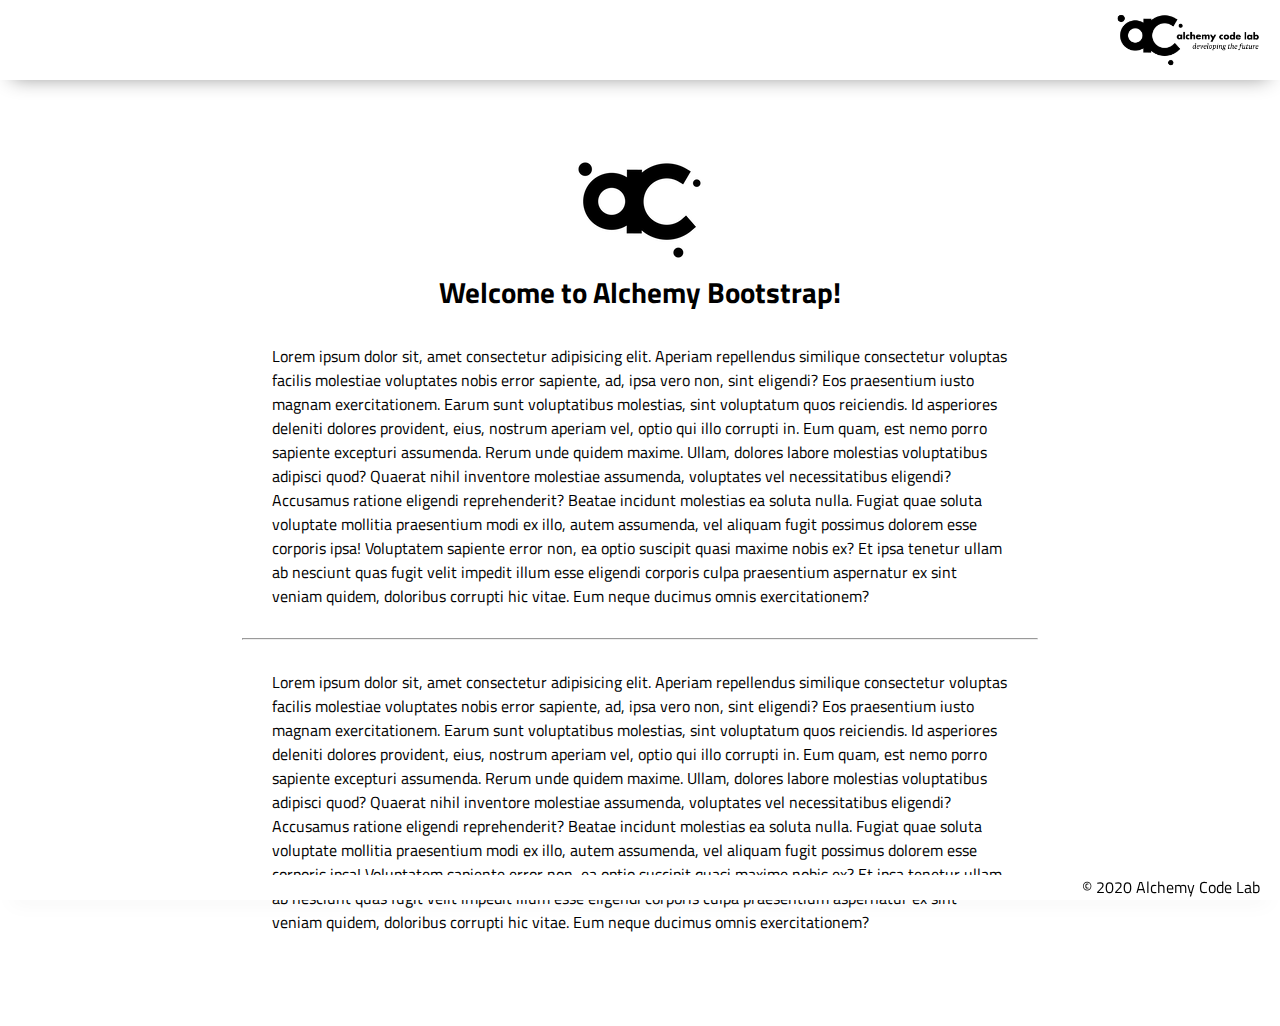
==== index.html @ b325b95c "restarting project" ====
<!DOCTYPE html>
<html lang="en">

<head>
    <meta charset="UTF-8">
    <meta name="viewport" content="width=device-width, initial-scale=1.0">
    <meta http-equiv="X-UA-Compatible" content="ie=edge">
    <link href="https://fonts.googleapis.com/css2?family=Titillium+Web:wght@300&display=swap" rel="stylesheet">
    <link rel="stylesheet" href="styles/reset.css">
    <link rel="stylesheet" href="styles/style.css">
    <link rel="stylesheet" href="styles/home.css">
    <title>Document</title>
</head>

<body>
    <header>
        <div class="gutter-right logo">
            <img src="assets/big-logo.png"/>
        </div>
    </header>
    <main>
        <section class="main-section">
            <img class="main-logo" src="assets/alchemy-logo.png"/>
            <h2>
                Welcome to Alchemy Bootstrap!
            </h2>

            <content>
            <p>
                Lorem ipsum dolor sit, amet consectetur adipisicing elit. Aperiam repellendus similique consectetur voluptas facilis molestiae voluptates nobis error sapiente, ad, ipsa vero non, sint eligendi? Eos praesentium iusto magnam exercitationem.
                Earum sunt voluptatibus molestias, sint voluptatum quos reiciendis. Id asperiores deleniti dolores provident, eius, nostrum aperiam vel, optio qui illo corrupti in. Eum quam, est nemo porro sapiente excepturi assumenda.
                Rerum unde quidem maxime. Ullam, dolores labore molestias voluptatibus adipisci quod? Quaerat nihil inventore molestiae assumenda, voluptates vel necessitatibus eligendi? Accusamus ratione eligendi reprehenderit? Beatae incidunt molestias ea soluta nulla.
                Fugiat quae soluta voluptate mollitia praesentium modi ex illo, autem assumenda, vel aliquam fugit possimus dolorem esse corporis ipsa! Voluptatem sapiente error non, ea optio suscipit quasi maxime nobis ex?
                Et ipsa tenetur ullam ab nesciunt quas fugit velit impedit illum esse eligendi corporis culpa praesentium aspernatur ex sint veniam quidem, doloribus corrupti hic vitae. Eum neque ducimus omnis exercitationem?
            </p>
            <hr />
            <p>
                Lorem ipsum dolor sit, amet consectetur adipisicing elit. Aperiam repellendus similique consectetur voluptas facilis molestiae voluptates nobis error sapiente, ad, ipsa vero non, sint eligendi? Eos praesentium iusto magnam exercitationem.
                Earum sunt voluptatibus molestias, sint voluptatum quos reiciendis. Id asperiores deleniti dolores provident, eius, nostrum aperiam vel, optio qui illo corrupti in. Eum quam, est nemo porro sapiente excepturi assumenda.
                Rerum unde quidem maxime. Ullam, dolores labore molestias voluptatibus adipisci quod? Quaerat nihil inventore molestiae assumenda, voluptates vel necessitatibus eligendi? Accusamus ratione eligendi reprehenderit? Beatae incidunt molestias ea soluta nulla.
                Fugiat quae soluta voluptate mollitia praesentium modi ex illo, autem assumenda, vel aliquam fugit possimus dolorem esse corporis ipsa! Voluptatem sapiente error non, ea optio suscipit quasi maxime nobis ex?
                Et ipsa tenetur ullam ab nesciunt quas fugit velit impedit illum esse eligendi corporis culpa praesentium aspernatur ex sint veniam quidem, doloribus corrupti hic vitae. Eum neque ducimus omnis exercitationem?
            </p>

        </section>
    </main>
    <footer>
        <div class="copy gutter-right">&copy; 2020 Alchemy Code Lab</div>
    </footer>

    <script type="module" src="app.js"></script>
</body>

</html>
---- styles/style.css ----
body {
    --color1: #ffffff;
    --color2: #ffffff;
    --color3: #ffffff;
    --color4: #ffffff;
    --color5: #ffffff;

    /* https://coolors.co/generate and click export -> scss to get the colors to copy and paste below*/
    /* --color1: hsla(349, 69%, 76%, 1);
    --color2: hsla(207, 67%, 44%, 1);
    --color3: hsla(200, 61%, 56%, 1);
    --color4: hsla(187, 41%, 94%, 1);
    --color5: hsla(170, 28%, 95%, 1); */

    /* --color1: hsla(45, 86%, 83%, 1);
    --color2: hsla(135, 65%, 98%, 1);
    --color3: hsla(315, 37%, 86%, 1);
    --color4: hsla(45, 73%, 98%, 1);
    --color5: hsla(224, 40%, 79%, 1); */
    
    --header-height: 80px;
    --shadow: 0px 10px 20px -12px rgba(0,0,0,0.45);
    --gutter: 30px;
    --footer-height: 25px;
    
    font-family: 'Titillium Web', sans-serif;
    background-color: var(--color2);
}

main {
    display: flex;
    flex-direction: column;
    justify-content: center;
    align-items: center;
    margin-bottom: calc(var(--footer-height));
}

section {
    background-color: var(--color5);
    width: 1000px;
    max-width: 80%;
    display: flex;
    flex-direction: column;
    justify-content: center;
    align-items: center;
    padding-top: var(--gutter);
    padding-bottom: var(--gutter);
    margin-top: var(--gutter);
    margin-bottom: var(--gutter);
    border: solid 2px var(--color1);
}

header {
    display: flex;
    justify-content: flex-end;
    background-color: var(--color3);
    height: var(--header-height);
    box-shadow: var(--shadow);
}

footer {
    display: flex;
    justify-content: flex-end;
    background-color: var(--color3);
    box-shadow: var(--shadow);
}


h2 {
    font-size: 1.8rem;
    font-weight: bold;
}

.gutter-right {
    margin-right: 20px;
}

.main-logo {
    animation: pulse 5s infinite ease-in-out;
}

header img {
    height: var(--header-height);
}



content {
    width: 80%;
}

p {
    margin: var(--gutter);
}
  
footer {
    position: fixed;
    width: 100%;
    bottom: 0;
    height: var(--footer-height);
    display: flex;
    justify-content: flex-end;
    background-color: var(--color3);
    box-shadow: var(--shadow);
}
  
  @keyframes pulse {
    20% {
      transform: rotate3d(-10, -10, -10, 50deg) scale(1.2);
    }

    40% {
        transform: rotate3d(10, 10, -10, 50deg) scale(1);
    }

    60% {
        transform: rotate3d(-10, 10, 10, 50deg) scale(1.2);
      }

    80% {
        transform: rotate3d(10, 10, 10, 50deg) scale(1);
    }

  }
---- styles/home.css ----
/* add home page styles here */
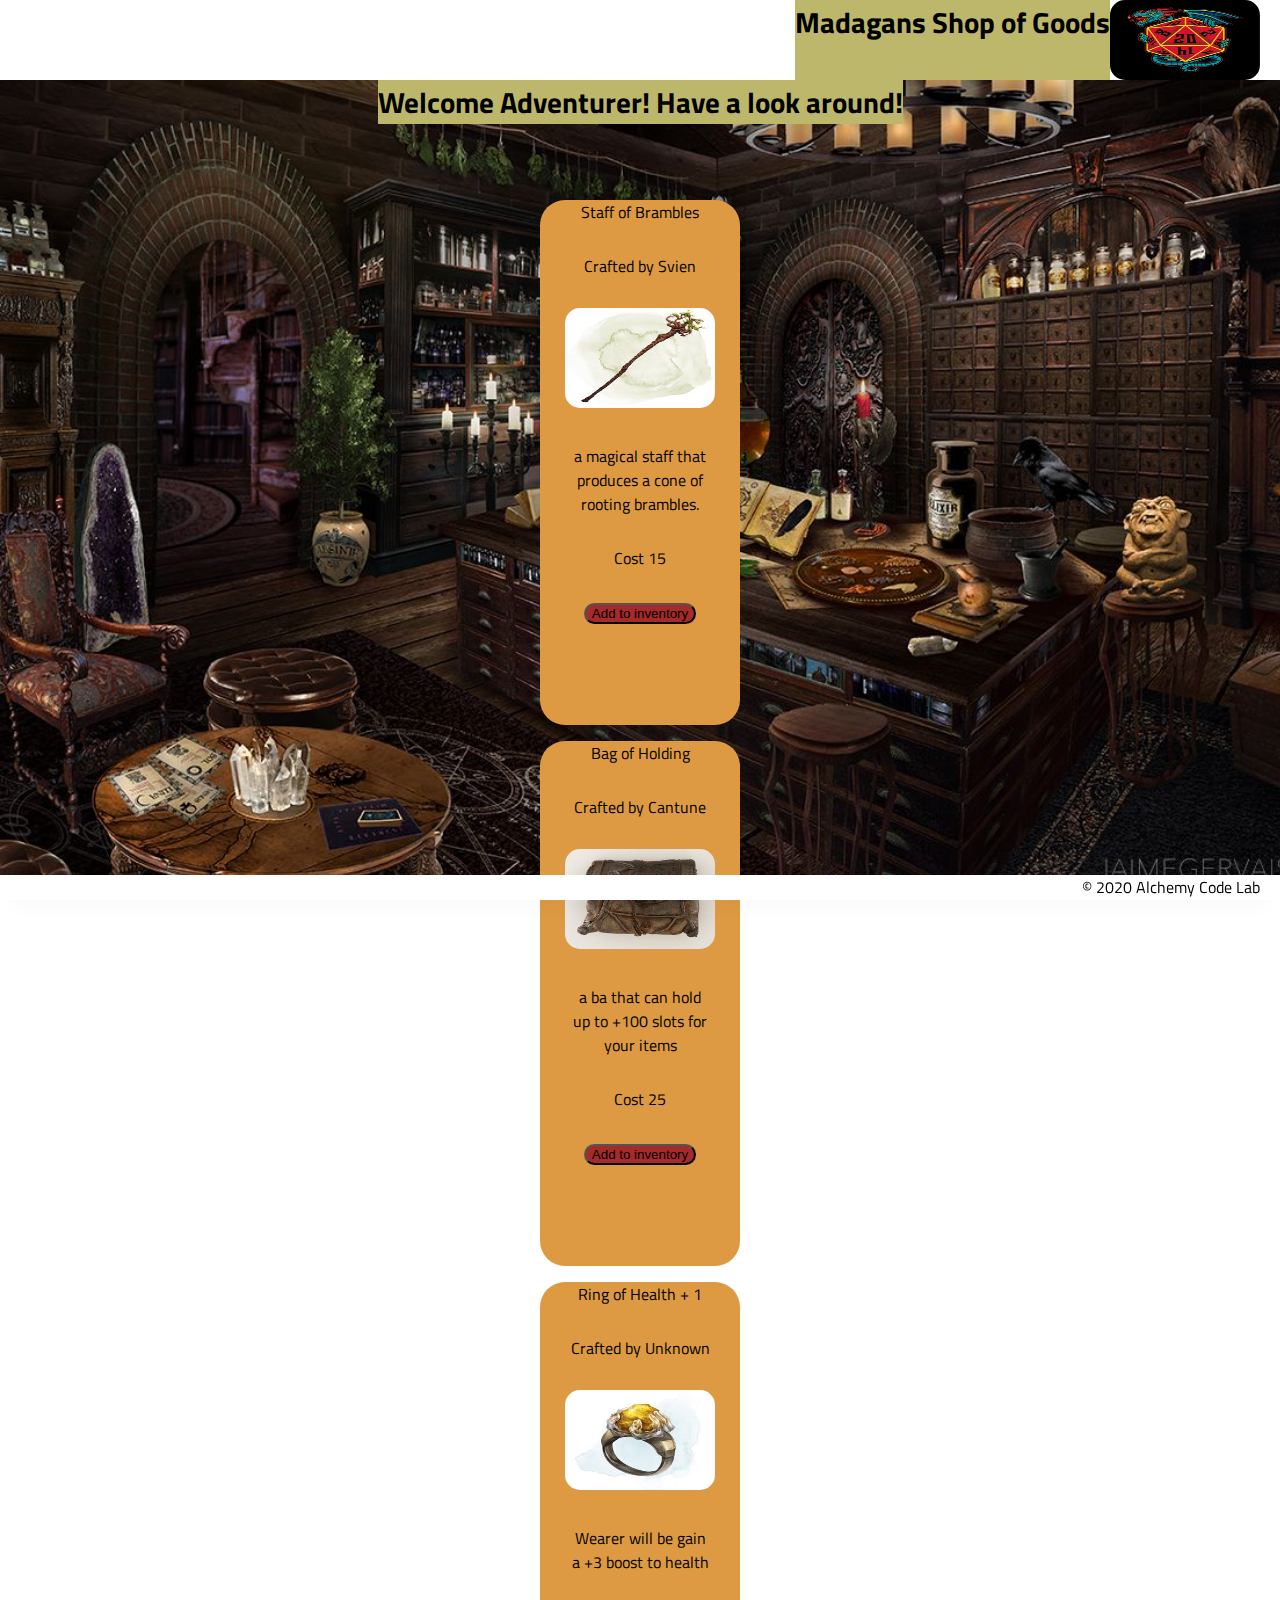
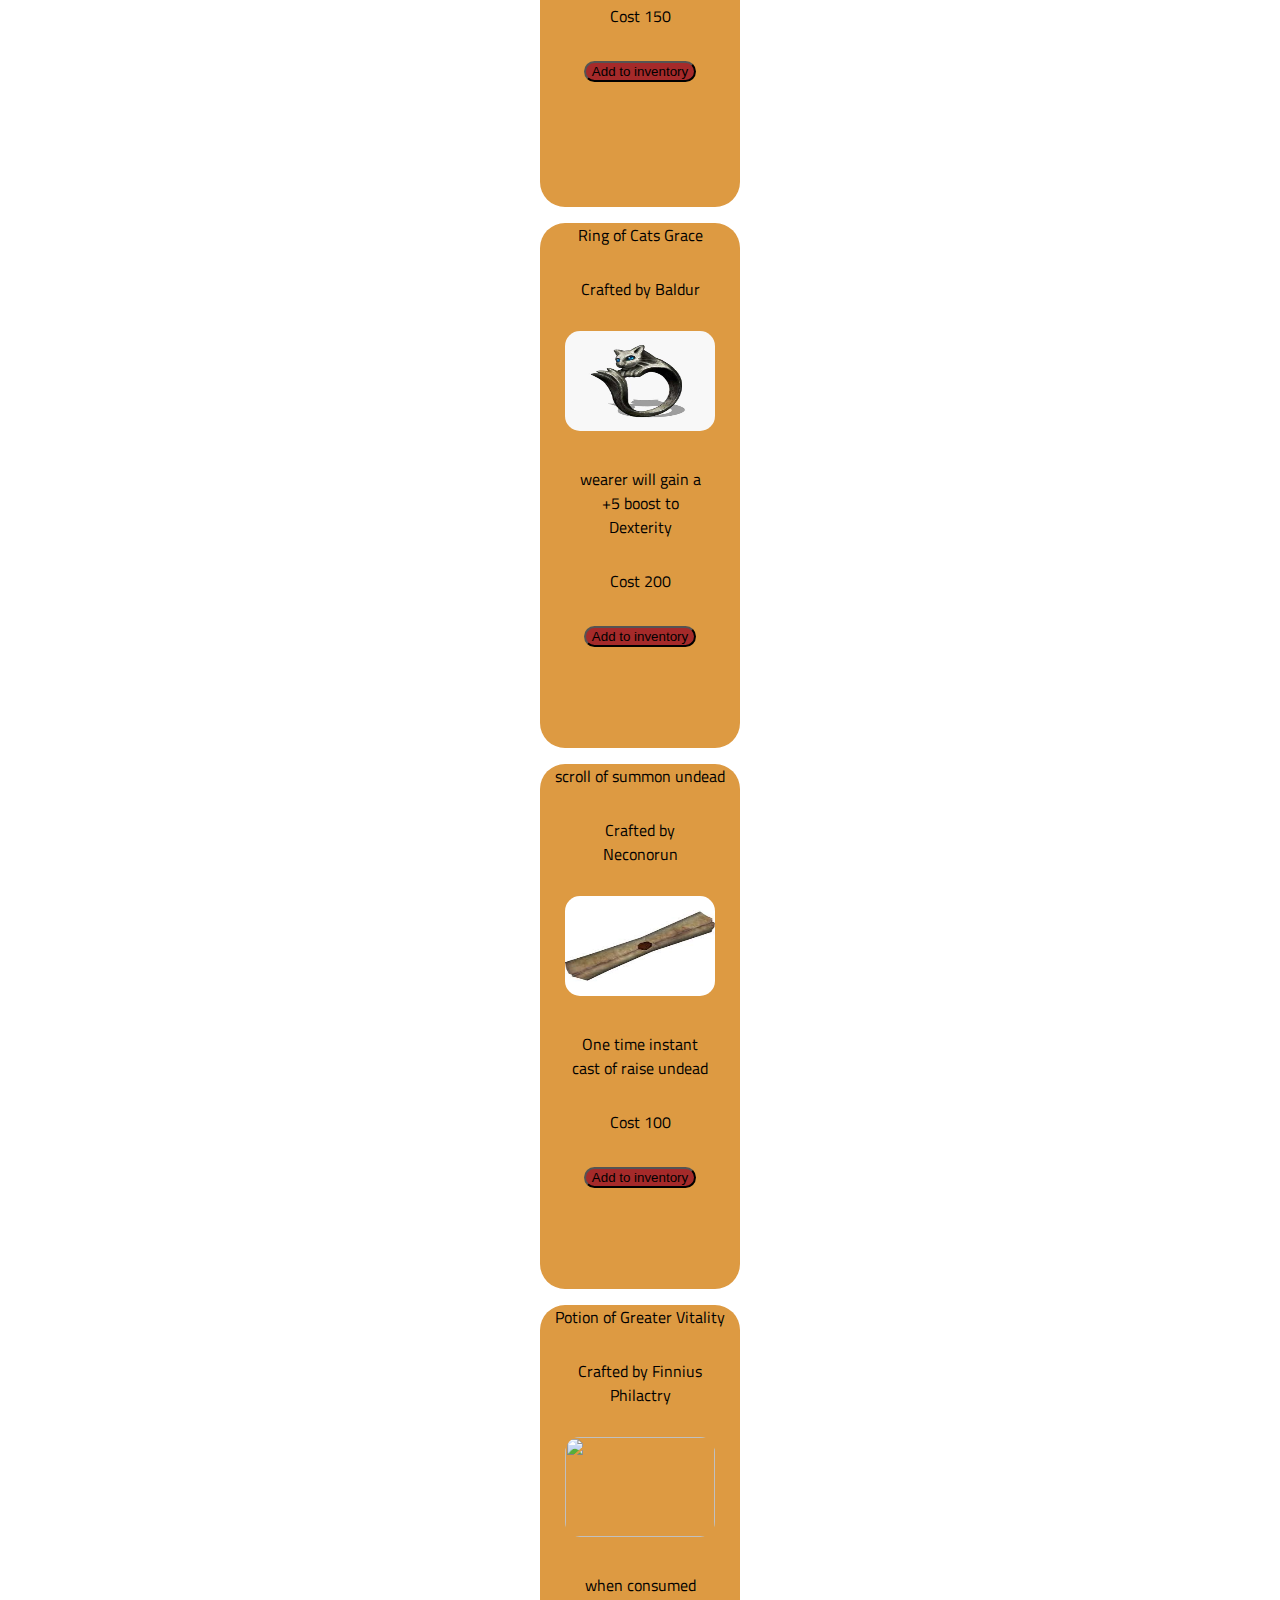
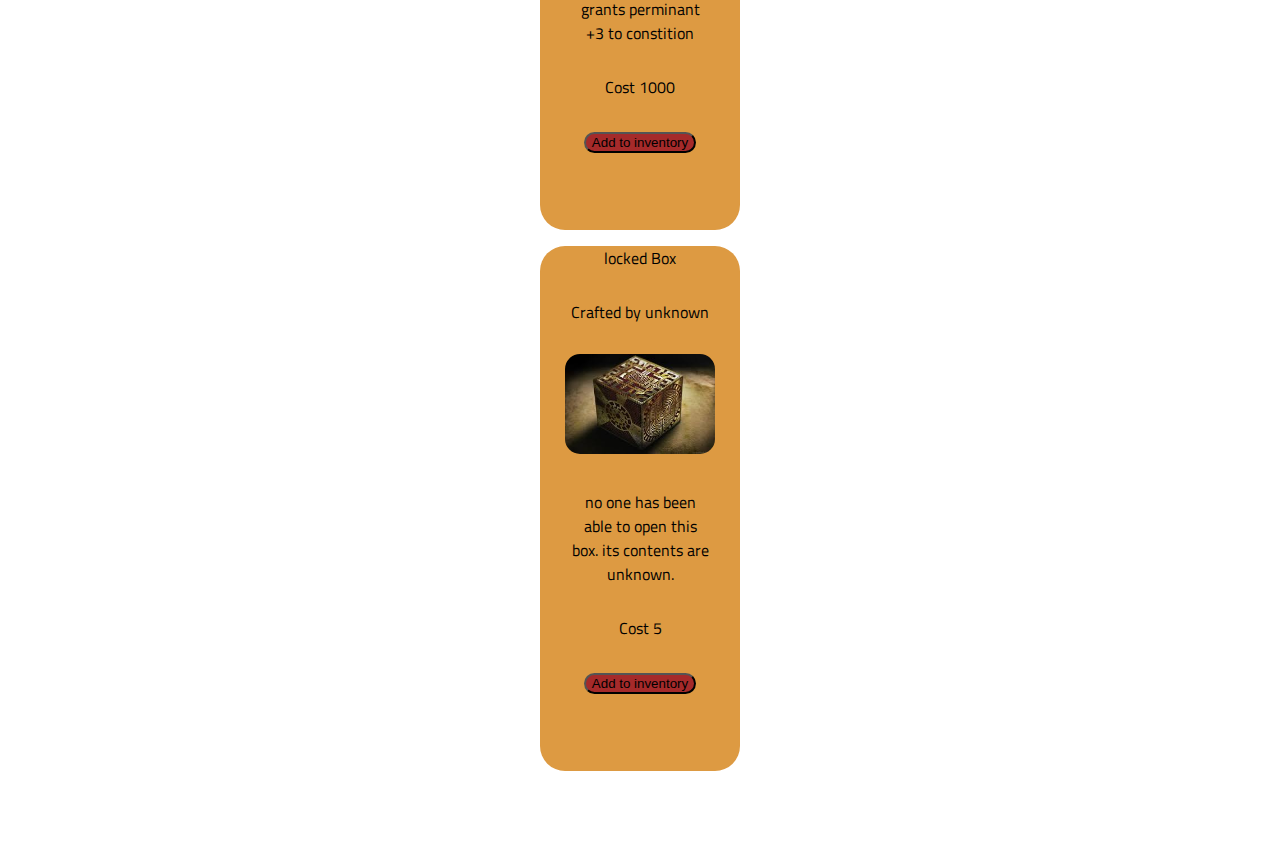
==== commit cecc2ae3: "finished Day one work" ====
--- a/index.html
+++ b/index.html
@@ -11,44 +11,28 @@
     <link rel="stylesheet" href="styles/home.css">
     <title>Document</title>
 </head>
-
 <body>
     <header>
+        <h2>Madagans Shop of Goods</h2>
         <div class="gutter-right logo">
-            <img src="assets/big-logo.png"/>
+            <img src="./assets/logo.webp"/>
         </div>
     </header>
     <main>
+         <h2>Welcome Adventurer! Have a look around!</h2>
         <section class="main-section">
-            <img class="main-logo" src="assets/alchemy-logo.png"/>
-            <h2>
-                Welcome to Alchemy Bootstrap!
-            </h2>
-
-            <content>
-            <p>
-                Lorem ipsum dolor sit, amet consectetur adipisicing elit. Aperiam repellendus similique consectetur voluptas facilis molestiae voluptates nobis error sapiente, ad, ipsa vero non, sint eligendi? Eos praesentium iusto magnam exercitationem.
-                Earum sunt voluptatibus molestias, sint voluptatum quos reiciendis. Id asperiores deleniti dolores provident, eius, nostrum aperiam vel, optio qui illo corrupti in. Eum quam, est nemo porro sapiente excepturi assumenda.
-                Rerum unde quidem maxime. Ullam, dolores labore molestias voluptatibus adipisci quod? Quaerat nihil inventore molestiae assumenda, voluptates vel necessitatibus eligendi? Accusamus ratione eligendi reprehenderit? Beatae incidunt molestias ea soluta nulla.
-                Fugiat quae soluta voluptate mollitia praesentium modi ex illo, autem assumenda, vel aliquam fugit possimus dolorem esse corporis ipsa! Voluptatem sapiente error non, ea optio suscipit quasi maxime nobis ex?
-                Et ipsa tenetur ullam ab nesciunt quas fugit velit impedit illum esse eligendi corporis culpa praesentium aspernatur ex sint veniam quidem, doloribus corrupti hic vitae. Eum neque ducimus omnis exercitationem?
-            </p>
-            <hr />
-            <p>
-                Lorem ipsum dolor sit, amet consectetur adipisicing elit. Aperiam repellendus similique consectetur voluptas facilis molestiae voluptates nobis error sapiente, ad, ipsa vero non, sint eligendi? Eos praesentium iusto magnam exercitationem.
-                Earum sunt voluptatibus molestias, sint voluptatum quos reiciendis. Id asperiores deleniti dolores provident, eius, nostrum aperiam vel, optio qui illo corrupti in. Eum quam, est nemo porro sapiente excepturi assumenda.
-                Rerum unde quidem maxime. Ullam, dolores labore molestias voluptatibus adipisci quod? Quaerat nihil inventore molestiae assumenda, voluptates vel necessitatibus eligendi? Accusamus ratione eligendi reprehenderit? Beatae incidunt molestias ea soluta nulla.
-                Fugiat quae soluta voluptate mollitia praesentium modi ex illo, autem assumenda, vel aliquam fugit possimus dolorem esse corporis ipsa! Voluptatem sapiente error non, ea optio suscipit quasi maxime nobis ex?
-                Et ipsa tenetur ullam ab nesciunt quas fugit velit impedit illum esse eligendi corporis culpa praesentium aspernatur ex sint veniam quidem, doloribus corrupti hic vitae. Eum neque ducimus omnis exercitationem?
-            </p>
-
+           
+           
+            <ul id="lists">
+            </ul>
         </section>
     </main>
     <footer>
         <div class="copy gutter-right">&copy; 2020 Alchemy Code Lab</div>
     </footer>
 
-    <script type="module" src="app.js"></script>
+    <script type="module" src="./app.js"></script>
 </body>
 
+
 </html>--- a/styles/style.css
+++ b/styles/style.css
@@ -25,20 +25,24 @@
     --footer-height: 25px;
     
     font-family: 'Titillium Web', sans-serif;
-    background-color: var(--color2);
+    /* background-color: var(--color2); */
 }
 
 main {
+    height: auto;
+    background-image: url(../assets/background.jpg);
+    background-attachment: fixed;
+    background-size: cover;
     display: flex;
     flex-direction: column;
     justify-content: center;
-    align-items: center;
+    align-items: center ;
     margin-bottom: calc(var(--footer-height));
 }
 
 section {
-    background-color: var(--color5);
-    width: 1000px;
+
+    width: 75%;
     max-width: 80%;
     display: flex;
     flex-direction: column;
@@ -48,13 +52,13 @@
     padding-bottom: var(--gutter);
     margin-top: var(--gutter);
     margin-bottom: var(--gutter);
-    border: solid 2px var(--color1);
+   
+    
 }
 
 header {
     display: flex;
     justify-content: flex-end;
-    background-color: var(--color3);
     height: var(--header-height);
     box-shadow: var(--shadow);
 }
@@ -68,6 +72,7 @@
 
 
 h2 {
+    background-color: darkkhaki;
     font-size: 1.8rem;
     font-weight: bold;
 }
@@ -77,6 +82,9 @@
 }
 
 .main-logo {
+    height: 15%;
+    width: 15%;
+    border-radius: 125px;
     animation: pulse 5s infinite ease-in-out;
 }
 
@@ -121,5 +129,35 @@
     80% {
         transform: rotate3d(10, 10, 10, 50deg) scale(1);
     }
+p {
+    border-style:solid black;
+}
+.name {
+    font-size: 1em;
+}
 
-  }+  }
+  li {
+    border-style: solid;
+    background-color: rgb(221, 154, 66);
+    height: 525px;
+    width: 200px;
+    margin: 1em;
+    justify-content: center;
+    align-items: center;
+    border-radius: 25px;
+    text-align: center;
+  }
+       
+  
+img {
+    border-radius: 15px;
+      height: 100px;
+      width: 150px;
+  }
+button {
+    border-radius: 15px;
+    background-color: brown;
+    margin-top: -.5em;
+    justify-content: center;
+}
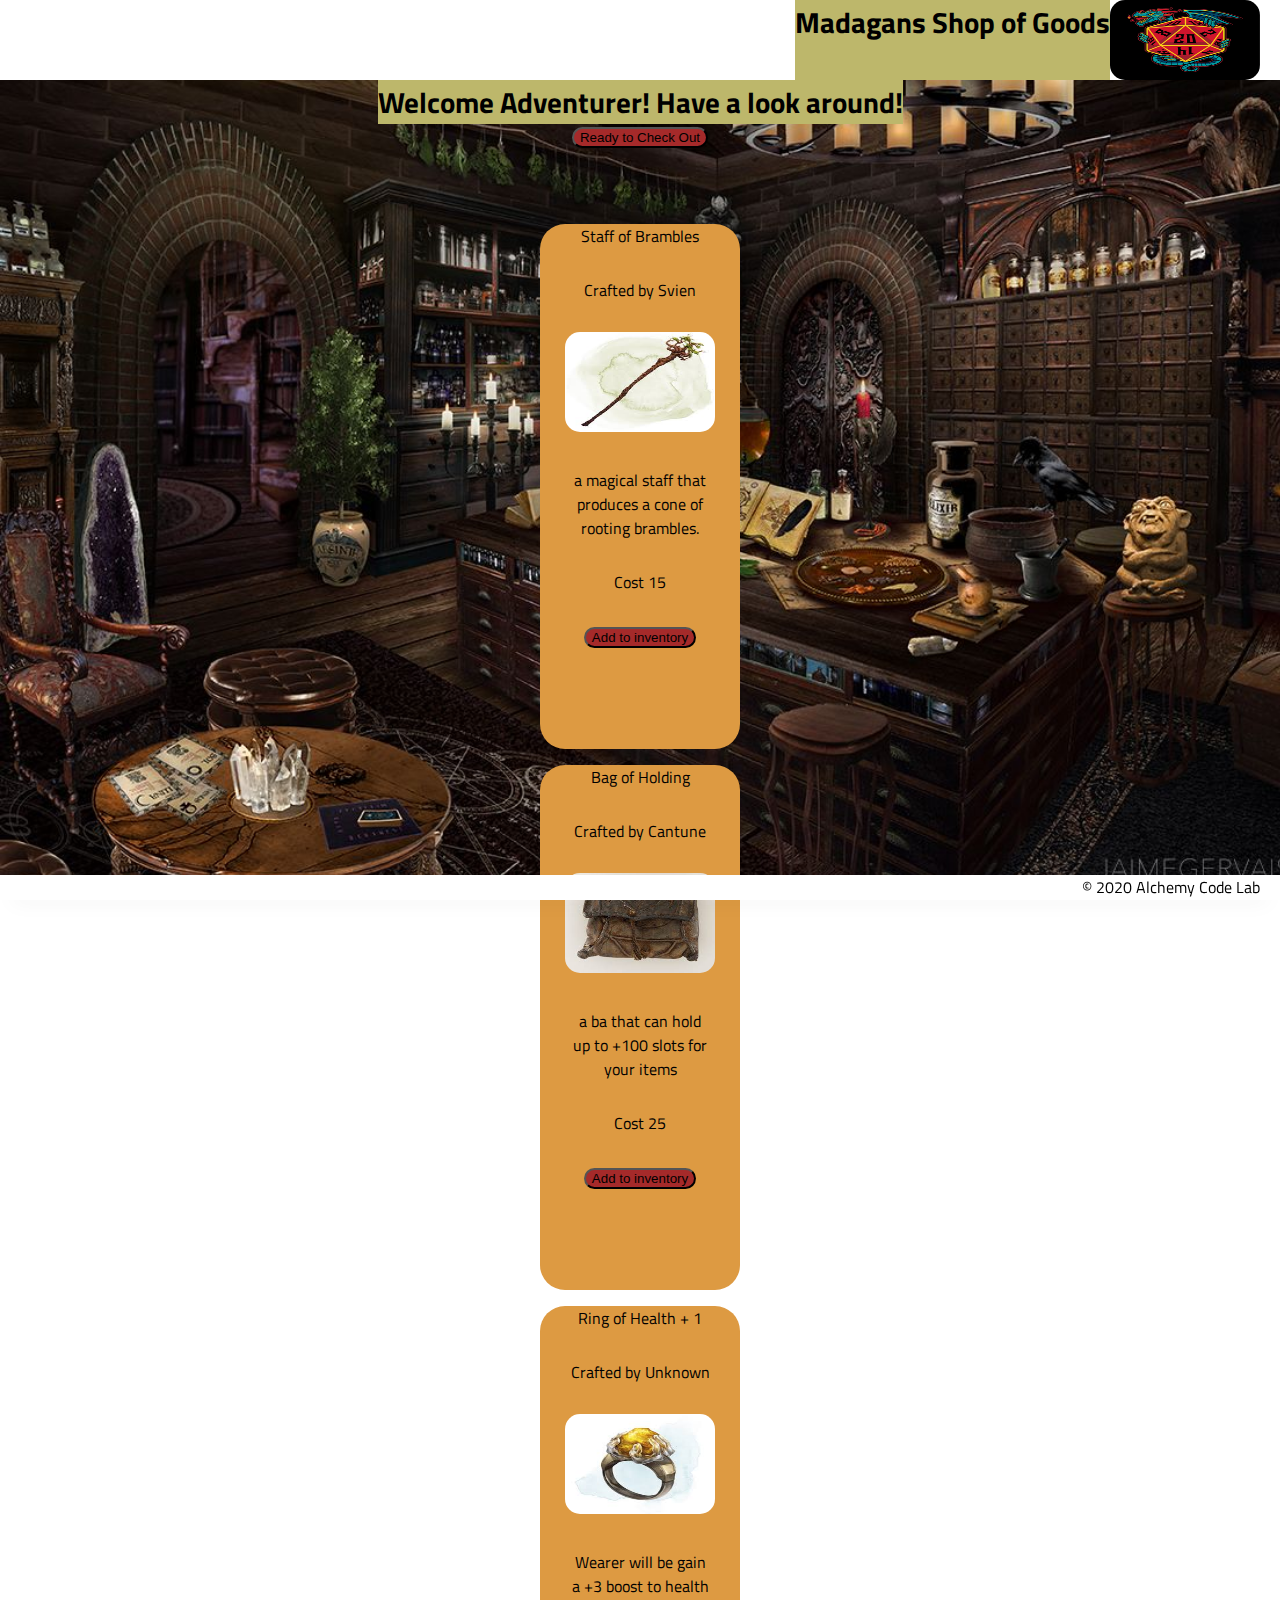
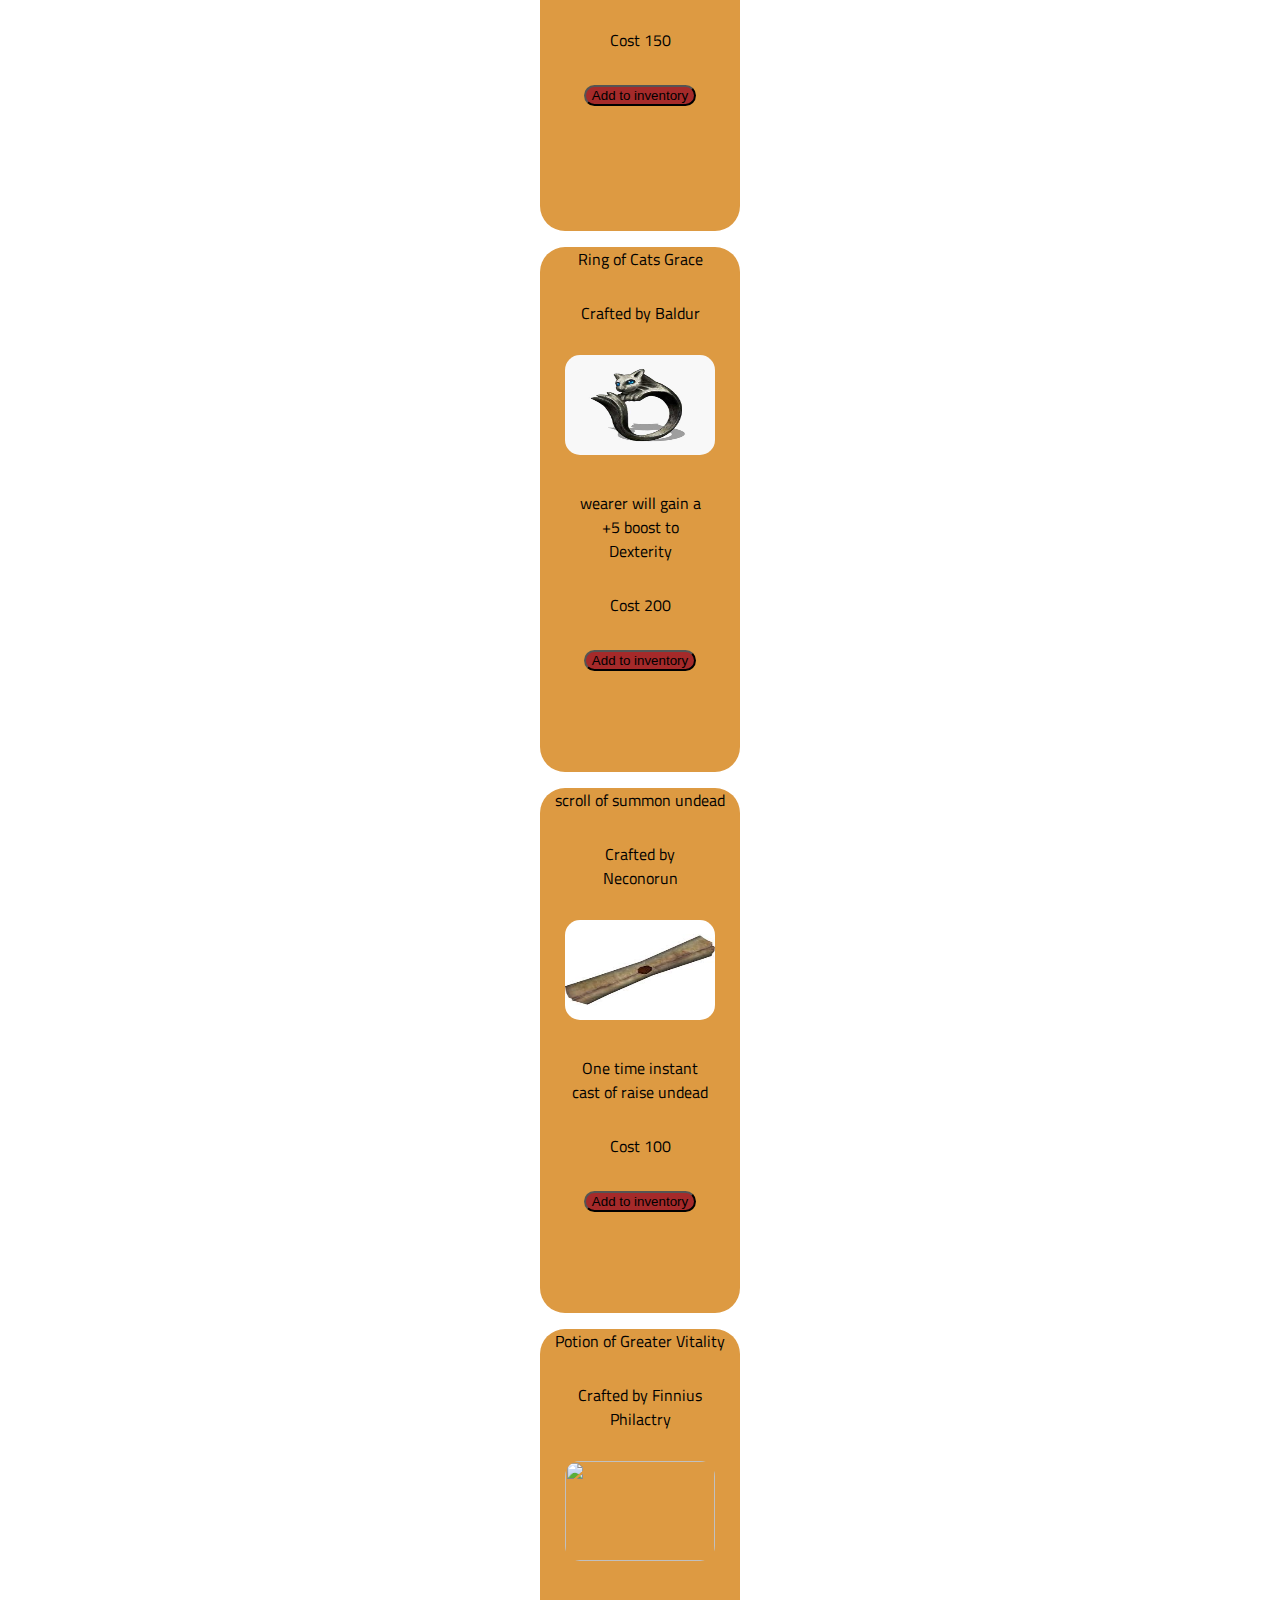
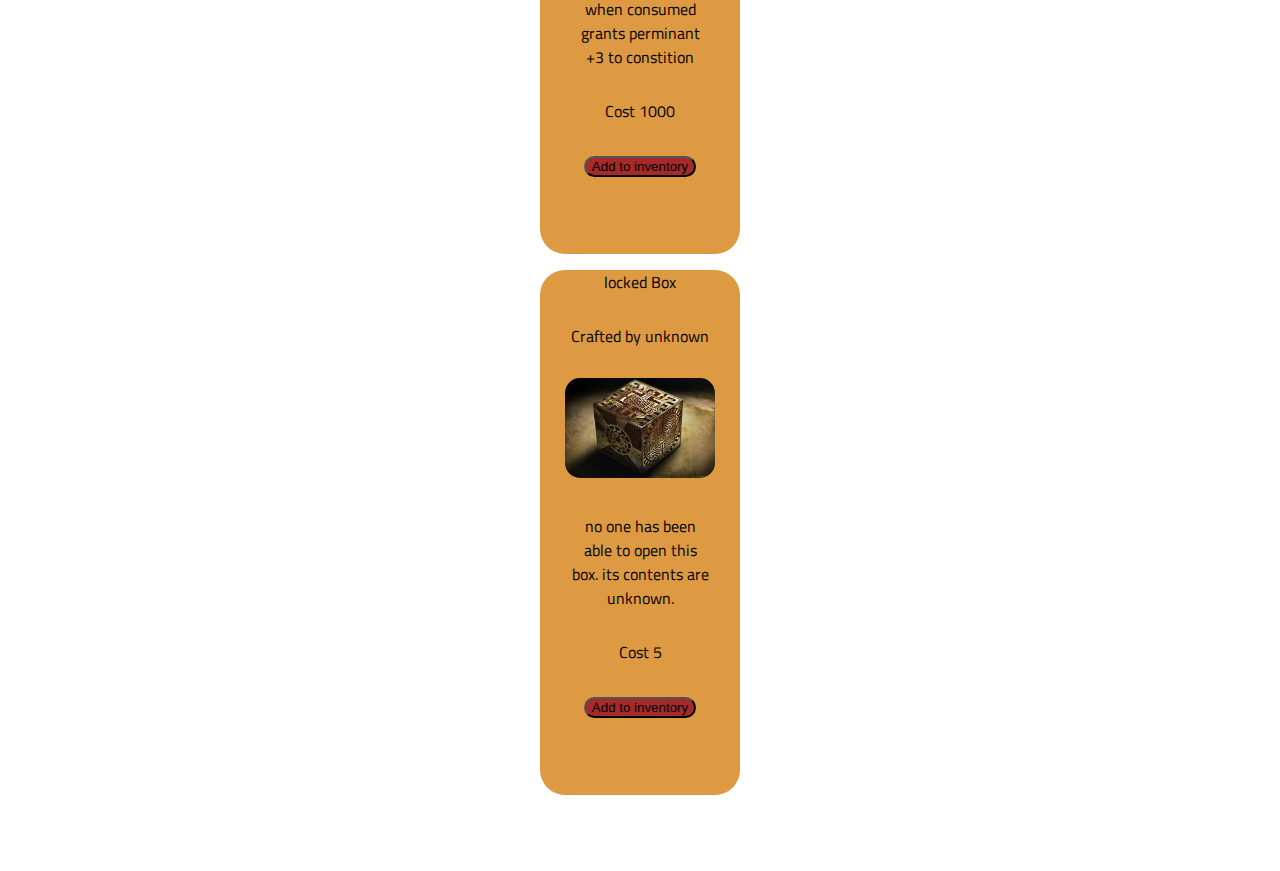
==== commit 33f1f82c: "added buttons and things" ====
--- a/index.html
+++ b/index.html
@@ -20,6 +20,7 @@
     </header>
     <main>
          <h2>Welcome Adventurer! Have a look around!</h2>
+         <a href="./cart/index.html" ><button>Ready to Check Out</button></a>
         <section class="main-section">
            
            
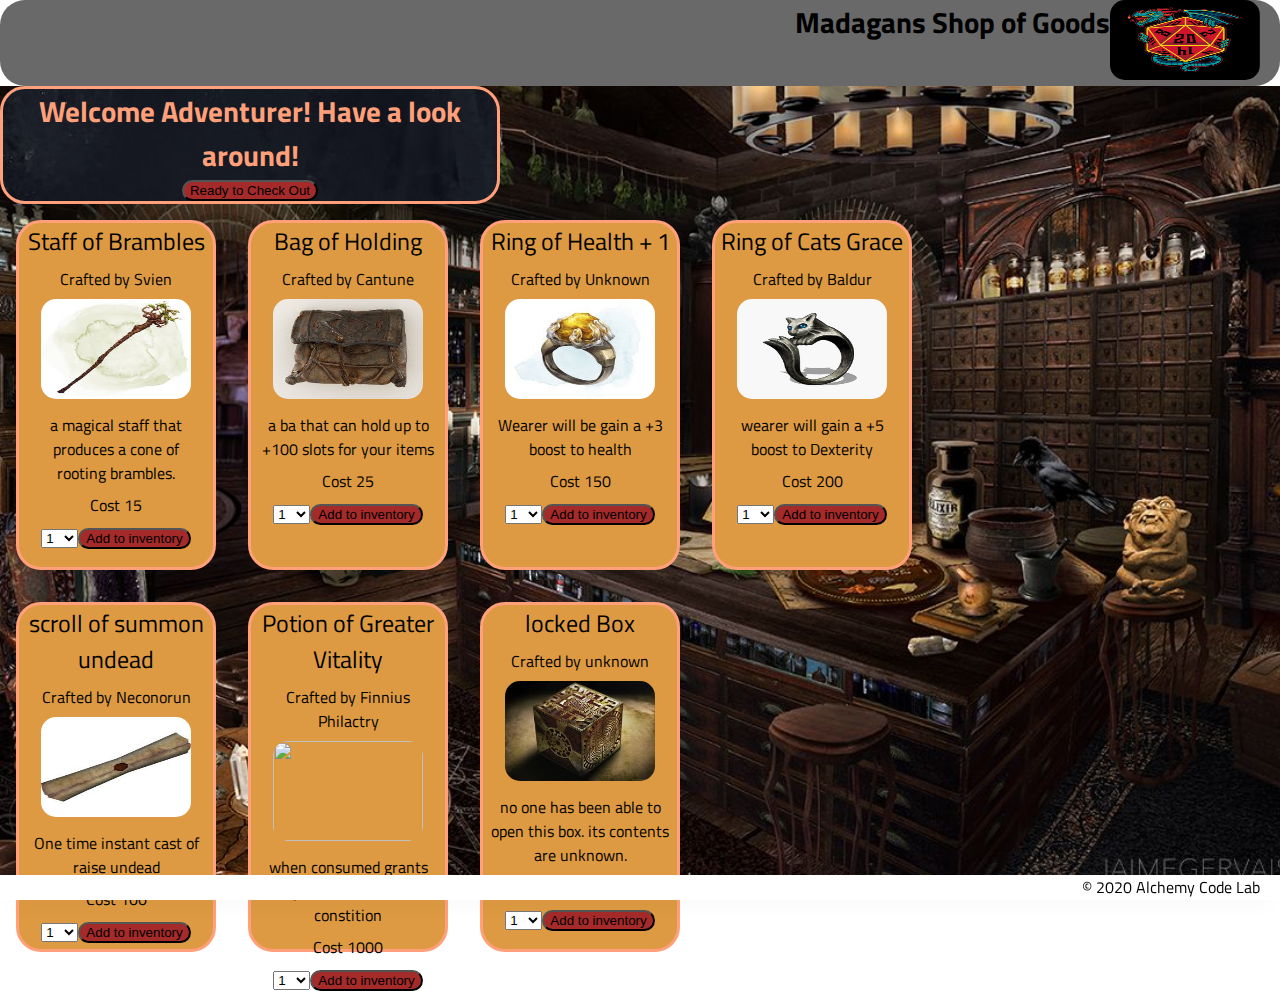
==== commit cbd48eb5: "worked on some css" ====
--- a/index.html
+++ b/index.html
@@ -19,9 +19,11 @@
         </div>
     </header>
     <main>
+        <span class="welcome">
          <h2>Welcome Adventurer! Have a look around!</h2>
          <a href="./cart/index.html" ><button>Ready to Check Out</button></a>
-        <section class="main-section">
+        </span>
+         <section>
            
            
             <ul id="lists">
--- a/styles/style.css
+++ b/styles/style.css
@@ -1,4 +1,10 @@
-
+header {
+    background-color: dimgray;
+    display: flex;
+    justify-content: flex-end;
+    border-radius: 25px;
+    
+}
 body {
     --color1: #ffffff;
     --color2: #ffffff;
@@ -29,39 +35,42 @@
 }
 
 main {
+    display: flex;
+    flex-direction: row;
+    flex-wrap: wrap;
     height: auto;
     background-image: url(../assets/background.jpg);
     background-attachment: fixed;
     background-size: cover;
-    display: flex;
-    flex-direction: column;
-    justify-content: center;
-    align-items: center ;
+    
+    
     margin-bottom: calc(var(--footer-height));
+}
+.welcome {
+    align-self: center;
+    text-align: center;
+    width: 500px;
+    color: lightsalmon;
+    background-image: url(../assets/wood.jpg);
+    border: solid;
+    border-radius: 25px;
+
 }
 
 section {
-
-    width: 75%;
+    flex-direction: row;
+    width: 100%;
     max-width: 80%;
     display: flex;
-    flex-direction: column;
-    justify-content: center;
-    align-items: center;
-    padding-top: var(--gutter);
-    padding-bottom: var(--gutter);
-    margin-top: var(--gutter);
-    margin-bottom: var(--gutter);
+    align-self: auto;
+    flex-wrap: wrap;
+    
+  
    
     
 }
 
-header {
-    display: flex;
-    justify-content: flex-end;
-    height: var(--header-height);
-    box-shadow: var(--shadow);
-}
+
 
 footer {
     display: flex;
@@ -72,7 +81,6 @@
 
 
 h2 {
-    background-color: darkkhaki;
     font-size: 1.8rem;
     font-weight: bold;
 }
@@ -99,7 +107,7 @@
 }
 
 p {
-    margin: var(--gutter);
+   margin:.5em;
 }
   
 footer {
@@ -113,34 +121,26 @@
     box-shadow: var(--shadow);
 }
   
-  @keyframes pulse {
-    20% {
-      transform: rotate3d(-10, -10, -10, 50deg) scale(1.2);
-    }
-
-    40% {
-        transform: rotate3d(10, 10, -10, 50deg) scale(1);
-    }
-
-    60% {
-        transform: rotate3d(-10, 10, 10, 50deg) scale(1.2);
-      }
-
-    80% {
-        transform: rotate3d(10, 10, 10, 50deg) scale(1);
-    }
+  
 p {
     border-style:solid black;
 }
 .name {
-    font-size: 1em;
+    font-size: 1.5em;
 }
+ul {
+    display: flex;
+    flex-direction: row;
+    flex-wrap: wrap;
 
-  }
+
+
+}
   li {
-    border-style: solid;
+    border: solid;
+    border-color: lightsalmon;
     background-color: rgb(221, 154, 66);
-    height: 525px;
+    height: 350px;
     width: 200px;
     margin: 1em;
     justify-content: center;
